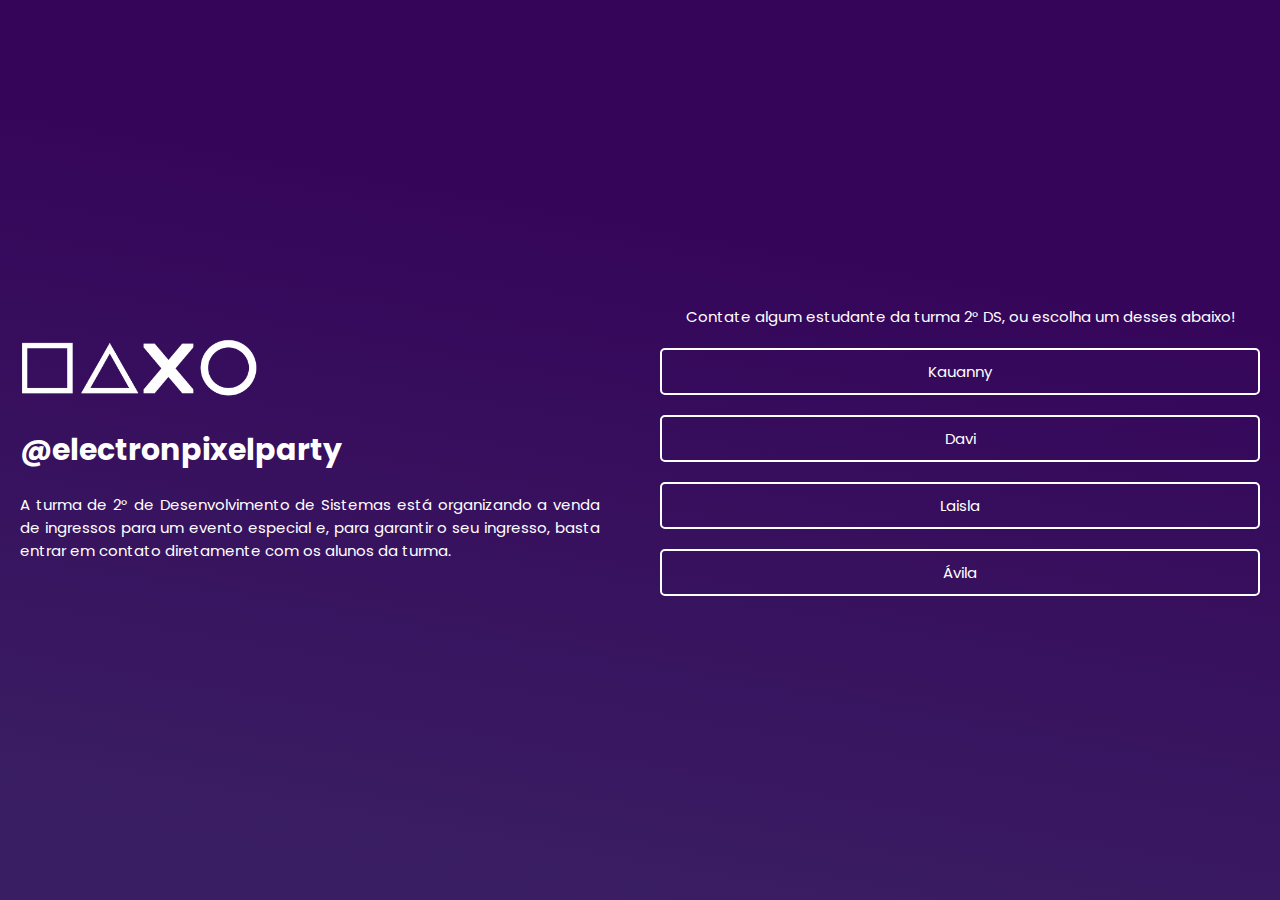
==== contatos/contatos.html @ 4bffc7b4 "update loader" ====
<!DOCTYPE html>
<html lang="pt-br">
  <head>
    <meta charset="UTF-8" />
    <meta name="viewport" content="width=device-width, initial-scale=1.0" />
    <title>Contatos</title>
    <link rel="stylesheet" href="stylecntt.css" />
    <link
      rel="shortcut icon"
      href="../style/imagens/favicon.png"
      type="image/x-icon"
    />
  </head>
  <body>
    <div class="container-contato">
      <main class="contato-main">
        <article>
          <a 
          href="../index.html"
          class="article-logo"
            >
            <img
              src="../style/imagens/original-play.png"
              alt="Logo do electronpixelparty"
            />
          </a>
          <h1>
            <a href="https://instagram.com/electronpixelparty" target="_blank"
              >@electronpixelparty</a
            >
          </h1>
          <p>A turma de 2° de Desenvolvimento de Sistemas está organizando a venda de ingressos para um evento especial e, para garantir o seu ingresso, basta entrar em contato diretamente com os alunos da turma.</p>
        </article>
        <aside>
            <p>Contate algum estudante da turma 2° DS, ou escolha um desses abaixo!</p>
            <section class="btn-links">
                <a href="https://wa.me/5588997476046" target="_blank" class="link">
                    <button>Kauanny</button>
                </a>
                <a href="https://wa.me/5588996320545" target="_blank" class="link">
                    <button>Davi</button>
                </a>
                <a href="https://wa.me/5588997714949" target="_blank" class="link">
                    <button>Laisla</button>
                </a>
                <a href="https://wa.me/5588999768422" target="_blank" class="link">
                    <button>Ávila</button>
                </a>
            </section>
        </aside>
      </main>
    </div>
  </body>
</html>

<!--
<section class="btn-links">
            <a href="https://wa.me/5588997476046" target="_blank" class="link">
                <button>Kauanny</button>
            </a>
            <a href="https://wa.me/5588996320545" target="_blank" class="link">
                <button>Davi</button>
            </a>
            <a href="https://wa.me/5588997714949" target="_blank" class="link">
                <button>Laisla</button>
            </a>
            <a href="https://wa.me/5588999768422" target="_blank" class="link">
                <button>Ávila</button>
            </a>
        </section>
-->
---- contatos/stylecntt.css ----
@charset "UTF-8";

@import url('https://fonts.googleapis.com/css2?family=Poppins:ital,wght@0,100;0,200;0,300;0,400;0,500;0,600;0,700;0,800;0,900;1,100;1,200;1,300;1,400;1,500;1,600;1,700;1,800;1,900&display=swap');

* {
    margin: 0;
    padding: 0;
    box-sizing: border-box;
    font-family: 'Poppins', Arial, Helvetica, sans-serif;
}

html {
    font-size: 15px;
    -webkit-tap-highlight-color: rgba(0, 0, 0, 0); /*tirar o overlay automático do mobile*/
}

body {
    background-attachment: fixed; 
    color: white;
    overflow-y: hidden;
    background: rgb(53,5,90);
    background: linear-gradient(190deg, rgba(53,5,90,1) 29%, rgb(58, 30, 99) 91%);
    animation-name: animacao;
    height: 100dvh;
}

.container-contato {
    width: 100%;
    max-width: 1400px;
    margin: 0 auto;
    height: 100dvh;
    display: flex;
    align-items: center;
    justify-content: center;
    padding: 20px;
    animation-name: animacao;
    animation-duration: 2s;
    animation-delay: .1s;
    transition: .3s;
}

.contato-main {
    width: 100%;
    height: 100%;
    display: flex;
    justify-content: space-between;
}

.contato-main article {
    width: 50%;
    display: flex;
    flex-direction: column;
    justify-content: center;
    gap: 20px;
    padding-right: 20px;
}

.contato-main img {
    max-width: 240px;
}

.contato-main h1 > a {
    color: white;
    text-decoration: none;
}

.contato-main article > p {
    max-width: 580px;
    text-align: justify;
}

.contato-main aside {
    width: 50%;
    display: flex;
    flex-direction: column;
    justify-content: center;
    gap: 20px;
    padding-left: 20px;
}

.contato-main aside p {
    text-align: center;
}

section.btn-links {
    display: flex;
    justify-content: center;
    gap: 20px;
    text-align: center;
    flex-direction: column;
}

a.link button {
    width: 100%;
    max-width: 600px;
    padding: 10px 20px;
    background: transparent;
    color: white;
    border: 2px solid white;
    border-radius: 5px;
    font-size: 1em;
    cursor: pointer;
    transition: 0.5s;
}

a.link button:hover {
    background-color: rgba(255, 255, 255, 0.659);
    color: #250D53;
    box-shadow: 1px 1px 4px white;
}


@media screen and (max-width: 1040px) {
    .contato-main {
        flex-direction: column;
        align-items: center;
        justify-content: center;
        gap: 10px;
    }

    .contato-main article {
        display: flex;
        text-align: center;
        padding: 10px;
        width: 100%;
    }

    .contato-main article > p {
        text-align: justify;
        width: 100%;
        margin: 0 auto;
    }

    .contato-main aside {
        text-align: center;
        padding: 10px;
        width: 100%;
    }

    .article-logo img {
        margin-left: 10px;
    }
}

@media screen and (max-height: 554px) {
    .contato-main {
        height: 100%;
    }
}

/* KEYFRAMES */

@keyframes animacao {
    from {opacity: 0;}
    to {opacity: initial;}
}
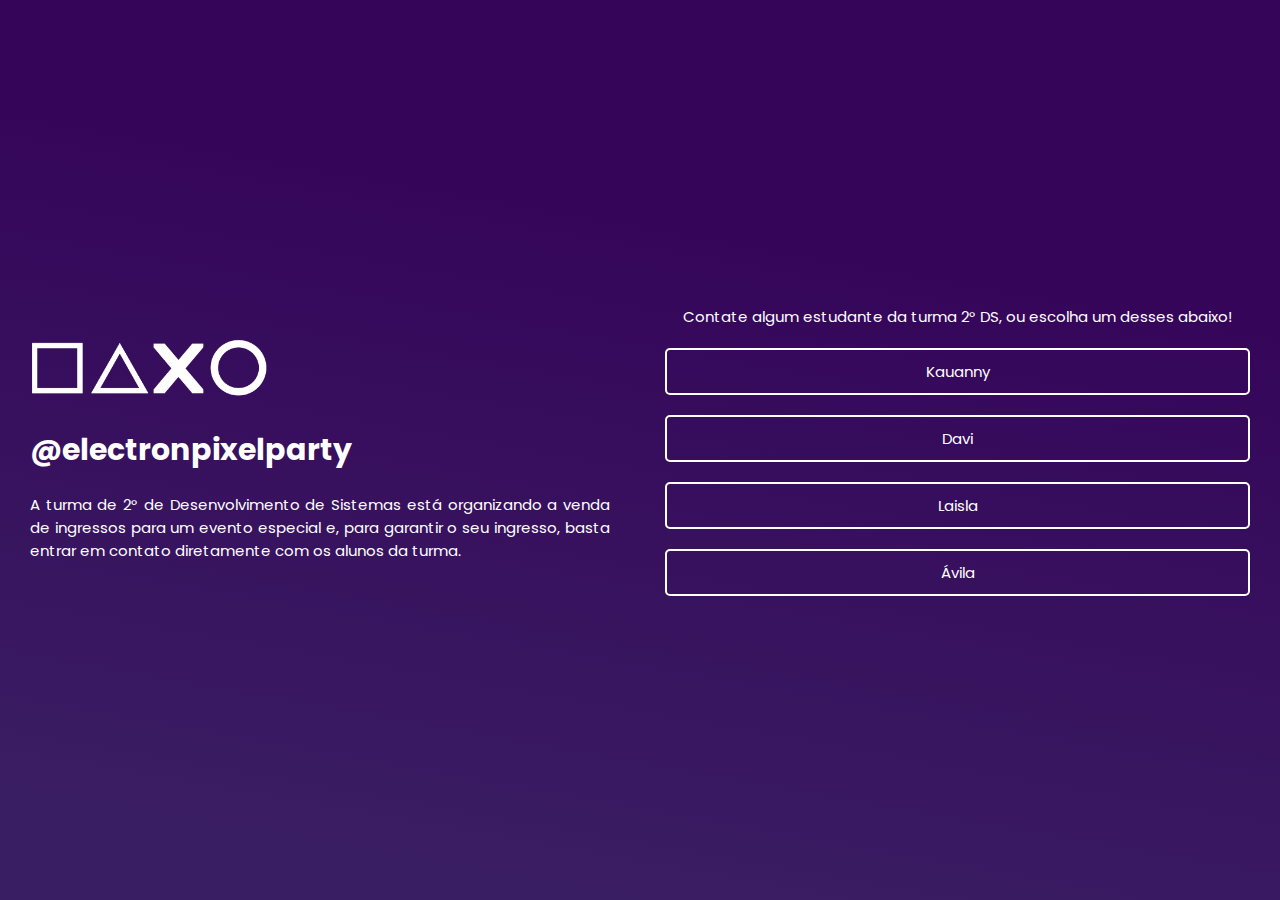
==== commit 329fad23: "Merge branch 'main' of https://github.com/luiscarlosedu/electron-pixel-party" ====
--- a/contatos/contatos.html
+++ b/contatos/contatos.html
@@ -41,7 +41,7 @@
                     <button>Davi</button>
                 </a>
                 <a href="https://wa.me/5588997714949" target="_blank" class="link">
-                    <button>Laisla</button>
+                    <button>Laisla</button
                 </a>
                 <a href="https://wa.me/5588999768422" target="_blank" class="link">
                     <button>Ávila</button>
--- a/contatos/stylecntt.css
+++ b/contatos/stylecntt.css
@@ -44,6 +44,7 @@
     height: 100%;
     display: flex;
     justify-content: space-between;
+    gap: 30px;
 }
 
 .contato-main article {
@@ -52,7 +53,7 @@
     flex-direction: column;
     justify-content: center;
     gap: 20px;
-    padding-right: 20px;
+    padding: 10px;
 }
 
 .contato-main img {
@@ -74,8 +75,8 @@
     display: flex;
     flex-direction: column;
     justify-content: center;
+    padding: 10px;
     gap: 20px;
-    padding-left: 20px;
 }
 
 .contato-main aside p {
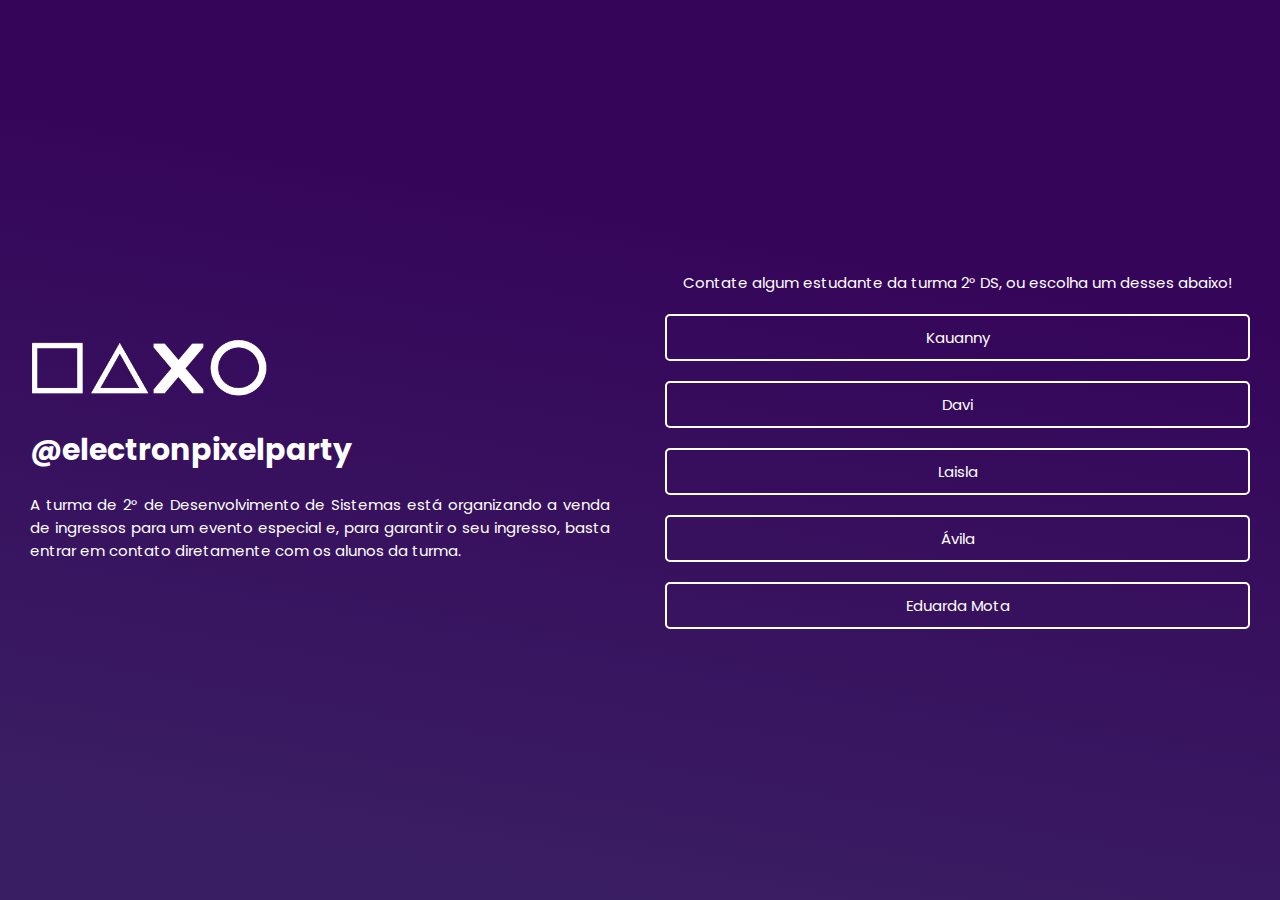
==== commit c6acb3d2: "update eduarda" ====
--- a/contatos/contatos.html
+++ b/contatos/contatos.html
@@ -37,35 +37,21 @@
                 <a href="https://wa.me/5588997476046" target="_blank" class="link">
                     <button>Kauanny</button>
                 </a>
-                <a href="https://wa.me/5588996320545" target="_blank" class="link">
+                <a href="https://wa.me/5588981421799" target="_blank" class="link">
                     <button>Davi</button>
                 </a>
-                <a href="https://wa.me/5588997714949" target="_blank" class="link">
-                    <button>Laisla</button
+                <a href="https://wa.me/5588996320545" target="_blank" class="link">
+                    <button>Laisla</button>
                 </a>
                 <a href="https://wa.me/5588999768422" target="_blank" class="link">
                     <button>Ávila</button>
                 </a>
+                <a href="https://wa.me/5588999377962" target="_blank" class="link">
+                  <button>Eduarda Mota</button>
+              </a>
             </section>
         </aside>
       </main>
     </div>
   </body>
-</html>
-
-<!--
-<section class="btn-links">
-            <a href="https://wa.me/5588997476046" target="_blank" class="link">
-                <button>Kauanny</button>
-            </a>
-            <a href="https://wa.me/5588996320545" target="_blank" class="link">
-                <button>Davi</button>
-            </a>
-            <a href="https://wa.me/5588997714949" target="_blank" class="link">
-                <button>Laisla</button>
-            </a>
-            <a href="https://wa.me/5588999768422" target="_blank" class="link">
-                <button>Ávila</button>
-            </a>
-        </section>
--->
+</html>